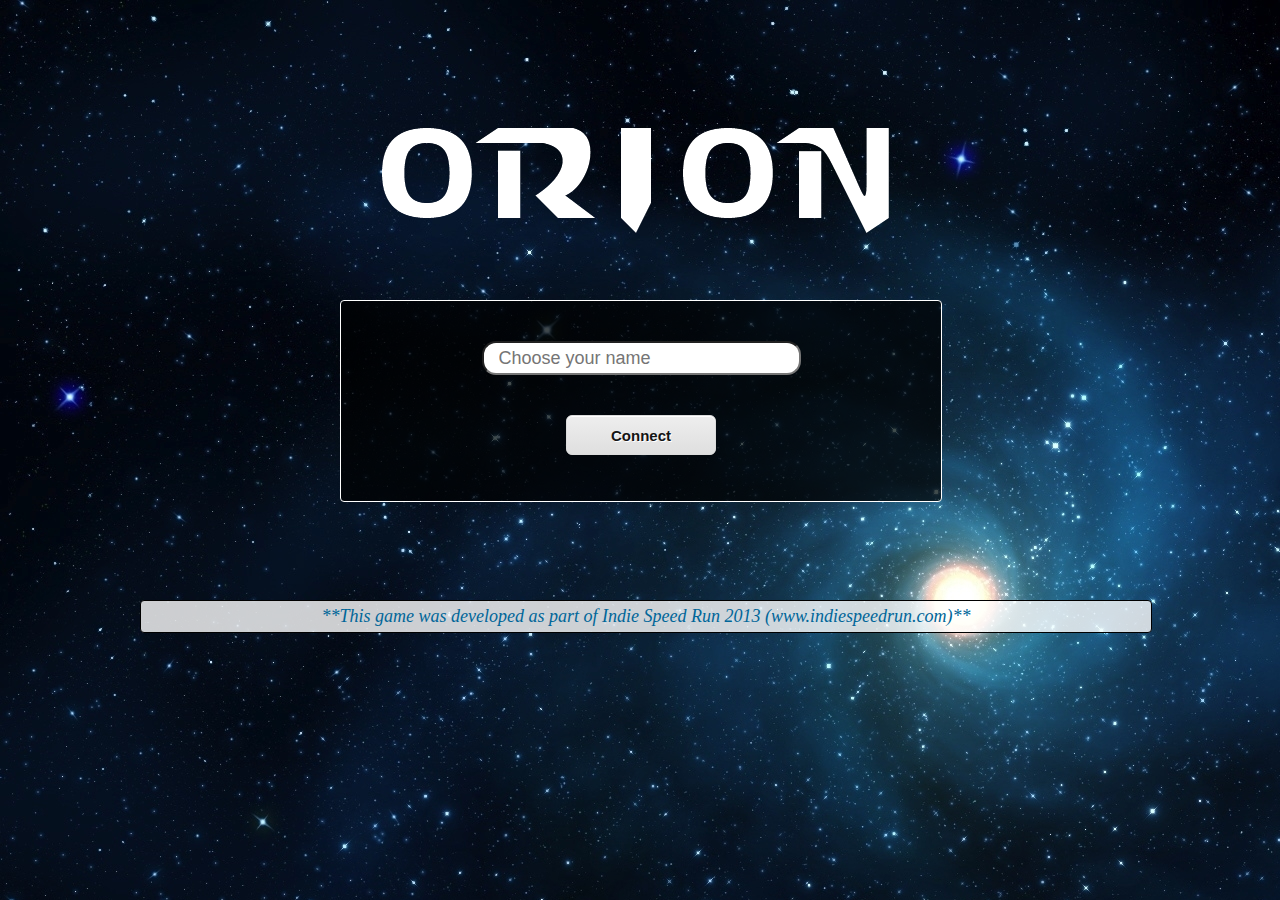
==== public_html/index.html @ eee2a3cc "Initial commit" ====
<!DOCTYPE html PUBLIC "-//W3C//DTD XHTML 1.0 Transitional//EN" "http://www.w3.org/TR/xhtml1/DTD/xhtml1-transitional.dtd">
<html lang="en">
	<head>
		<meta charset="utf-8">
		<link rel="icon" type="image/png" href="images/min-logo.png" />
		<link rel="stylesheet" type="text/css" href="css/global.css" />
		<title>FilthyEngine : Orion</title>
		<script src="js/library/Base.js"></script>
		<script src="js/library/jquery.js"></script>
        <script src="js/library/jquery.slimscroll.min.js"></script>
		<script src="js/library/socket.io.js"></script>
		<script src="js/FilthyEngine/FilthyEngine.js"></script>
		  
		<script src="js/main.js"></script>
		  
	</head>
	<body>
        <div id="engine-container">

        </div>
	</body>
</html>
---- public_html/css/global.css ----
* {
	margin:0;
	padding:0;


   font-family: Lucida Console;

    -webkit-user-select: none; /* webkit (safari, chrome) browsers */
    -moz-user-select: none; /* mozilla browsers */
    -khtml-user-select: none; /* webkit (konqueror) browsers */
    -ms-user-select: none; /* IE10+ */
}

*:focus{
    outline:0;
}

.prototype {
    display: none;
}

.button{
    -moz-box-shadow:inset 0px 1px 0px 0px #ffffff;
    -webkit-box-shadow:inset 0px 1px 0px 0px #ffffff;
    box-shadow:inset 0px 1px 0px 0px #ffffff;
    background:-webkit-gradient( linear, left top, left bottom, color-stop(0.05, #ededed), color-stop(1, #dfdfdf) );
    background:-moz-linear-gradient( center top, #ededed 5%, #dfdfdf 100% );
    filter:progid:DXImageTransform.Microsoft.gradient(startColorstr='#ededed', endColorstr='#dfdfdf');
    background-color:#ededed;
    -webkit-border-top-left-radius:6px;
    -moz-border-radius-topleft:6px;
    border-top-left-radius:6px;
    -webkit-border-top-right-radius:6px;
    -moz-border-radius-topright:6px;
    border-top-right-radius:6px;
    -webkit-border-bottom-right-radius:6px;
    -moz-border-radius-bottomright:6px;
    border-bottom-right-radius:6px;
    -webkit-border-bottom-left-radius:6px;
    -moz-border-radius-bottomleft:6px;
    border-bottom-left-radius:6px;
    text-indent:0;
    border:1px solid #dcdcdc;
    color:rgba(20,20,20,1);
    font-family:arial;
    font-size:15px;
    font-weight:bold;
    font-style:normal;
    height:40px;
    line-height:40px;
    width:150px;
    text-decoration:none;
    text-align:center;
    text-shadow:1px 1px 0px #ffffff;
    cursor:pointer;
}

.button:active {
    position:relative;
    top:1px;
    border:none;
}

.button:hover {
    background-color:#009900;
}

/****************************LOGIN*************************************/
#page_login, #page_lobbies, #page_create_lobby, #page_lobby {
	position:relative;
	background-image:url("../images/menu_space.jpg");
}

#page_login .orion_logo {
	position:absolute;
	top:100px;
	left:50%;
	margin-left:-300px;
	background-repeat:no-repeat;
	width:600px;
	height:150px;
	background-image:url("../images/orion_logo.png");
}

#page_login .login_box {
	position:absolute;
	width:600px;
	height:200px;
	top:300px;
	left:50%;
	margin-left:-300px;
	border:1px solid white;
	border-radius:4px;
    background-color:rgba(0,0,0,0.7);
}

#page_login .login_box #login_username {
	display:block;
	margin:auto;
	margin-top:40px;
	width:300px;
	height:30px;
	border-radius:14px;
	line-height:33px;
	font-size:18px;
    font-family:arial;
    padding-left:15px;
}

#page_login .login_box #login_username.error {
    border-color:red;
}

#page_login .login_box #login_button {
    display:block;
    margin:auto;
    margin-top:40px;
}

#page_login .indiespeedrun_credits {
    position:absolute;
    width:1000px;
    top:600px;
    left:50%;
    color:#006699;
    font-style:italic;
    font-size:18px;
    margin-left:-500px;
    background:rgba(255,255,255, 0.8);
    padding:5px;
    border:1px solid black;
    border-radius:4px;
    text-align: center;
}

/*************************LOBBIES********************************/
#page_lobbies .title {
    color:white;
    text-align: center;
    font-size:42px;
    padding-top:10px;
    margin-bottom:20px;
}

#page_lobbies .lobbylistcontainer {
    position:absolute;
    left:50%;
    margin-left:-300px;
    height: 400px;
    width: 600px;
    border:1px solid white;
    border-radius:4px;
    background-color:rgba(0,0,0,0.7);
    overflow:hidden;
}

#page_lobbies .lobbylist {
    padding:1px;
    overflow:hidden;
}

#page_lobbies .lobbylist .lobby {
	color:white;
	font-size:20px;
	border-bottom:1px groove white;
	cursor:pointer;
}

#page_lobbies .lobbylist .lobby:last-child {
    border-bottom:none;
}


#page_lobbies .lobbylist .lobby div {
	display:inline-block;
    padding:3px;
}

#page_lobbies .lobbylist .lobby.selected {
    background-color:rgba(80,80,80,0.8);
}

#page_lobbies .lobbylist .lobby .game_name {
	width:80%;
	border-right:1px solid white;
}

#page_lobbies .lobbylist .lobby .nPlayers {
	width:15%;
	text-align:center;
	color:lightgreen;
}

#page_lobbies #lobbies_button_container {
    position:absolute;
    top:525px;
    left:50%;
    margin-left:-260px;
}

#page_lobbies .lobbies_button {
    margin:0 15px;
}
/**************************CREATE LOBBY********************************/
#page_create_lobby .title {
    color:white;
    font-size:40px;
    position:absolute;
    top:150px;
    left:50%;
    width:300px;
    margin-left:-150px;
    text-align:center;
}

#page_create_lobby .create_lobby_container {
    position:absolute;
    width:600px;
    height:200px;
    top:220px;
    left:50%;
    margin-left:-300px;
    border:1px solid white;
    border-radius:4px;
    background-color:rgba(0,0,0,0.7);
}

#page_create_lobby .create_lobby_container .game_name_label {
    color:white;
    display:block;
    margin:auto;
    margin-top:20px;
    font-size:22px;
    text-align:center;
}

#page_create_lobby .create_lobby_container #game_name {
    display:block;
    margin:auto;
    margin-top:20px;
    width:300px;
    height:30px;
    border-radius:14px;
    line-height:33px;
    font-size:18px;
    font-family:arial;
    padding-left:15px;
}

#page_create_lobby .create_lobby_container .create_lobby_buttons_container{
    width:330px;
    display:block;
    margin:auto;
    margin-top:20px;
}

#page_create_lobby .create_lobby_container #create_lobby_button {
    margin-right:20px;
}

/****************************LOBBY***********************************/

#page_lobby .title {
    color:white;
    font-size:40px;
    position:absolute;
    top:20px;
    left:50%;
    width:300px;
    text-align:center;
    margin-left:-150px;
}

#page_lobby .players {
    position:absolute;
    top:100px;
    left:50%;
    width:600px;
    margin-left:-300px;
    height:75px;
    border:1px solid white;
    border-radius:4px;
    padding:10px;
    background-color:rgba(0,0,0,0.7);
    overflow:hidden;
}

#page_lobby .players .player {
    position:relative;
    color:white;
    font-size:20px;
    border-bottom:1px groove white;;
    cursor:pointer;
}

#page_lobby .players .player:last-child {
    border-bottom:none;
}


#page_lobby .players .player div {
    display:inline-block;
    padding:3px;
    height:32px;
}

#page_lobby .players .player.selected {
    background-color:rgba(80,80,80,0.8);
}

#page_lobby .players .player .name {
    width:80%;
    border-right:1px solid white;
    padding-top:2px;
}

#page_lobby .players .player .status {
    position:absolute;
    top:-5px;
    right:10px;
    width:15%;
    text-align:center;
    background-repeat: no-repeat;
    background-position:center;
}

#page_lobby .players .player .status.owner {
    background-image:url("../images/star.png");

}

#page_lobby .players .player .status.ready {
    background-image:url("../images/check.png");
}

#page_lobby .lobby_buttons_container {
    position:absolute;
    width:330px;
    top:225px;
    left:50%;
    margin-left:-165px;
}

#page_lobby .lobby_buttons_container .lobby_action_button{
    margin-right:20px;
}

/**********************Game**********************************/

#page_game #color_player{
    position:absolute;
    top:50%;
    left:50%;
    margin-left:-200px;
    margin-top:-20px;
    width:400px;
    height:40px;
    line-height:20px;
    text-align:center;
    background-color:white;
    border:1px solid black;
    border-radius:4px;
    opacity:0.8;
    color:white;
    -webkit-box-shadow: 0px 0px 30px rgba(50, 50, 50, 1);
    -moz-box-shadow:    0px 0px 30px rgba(50, 50, 50, 1);
    box-shadow:         0px 0px 30px rgba(50, 50, 50, 1);
    z-index:100;
}

#page_game .action_button{
    position:absolute;
    top:-99999999px;
    left:-99999999px;
    width:64px;
    height:64px;
    z-index:50;
    -webkit-box-shadow: 0px 0px 30px rgba(50, 50, 50, 1);
    -moz-box-shadow:    0px 0px 30px rgba(50, 50, 50, 1);
    box-shadow:         0px 0px 30px rgba(50, 50, 50, 1);

}

#page_game .create_units{
    background-image:url('../images/Motherships/buttons/icon_units.jpg');
}

#page_game .tech{
    background-image:url('../images/Motherships/buttons/icon_building.jpg');
}

#page_game .create_cargo{
    background-image:url('../images/Motherships/buttons/icon_cargo.jpg');
}

#page_game .create_builder{
    background-image:url('../images/Motherships/buttons/icon_builder.jpg');
}

#page_game .create_attack{
    background-image:url('../images/Motherships/buttons/icon_attack.jpg');
}
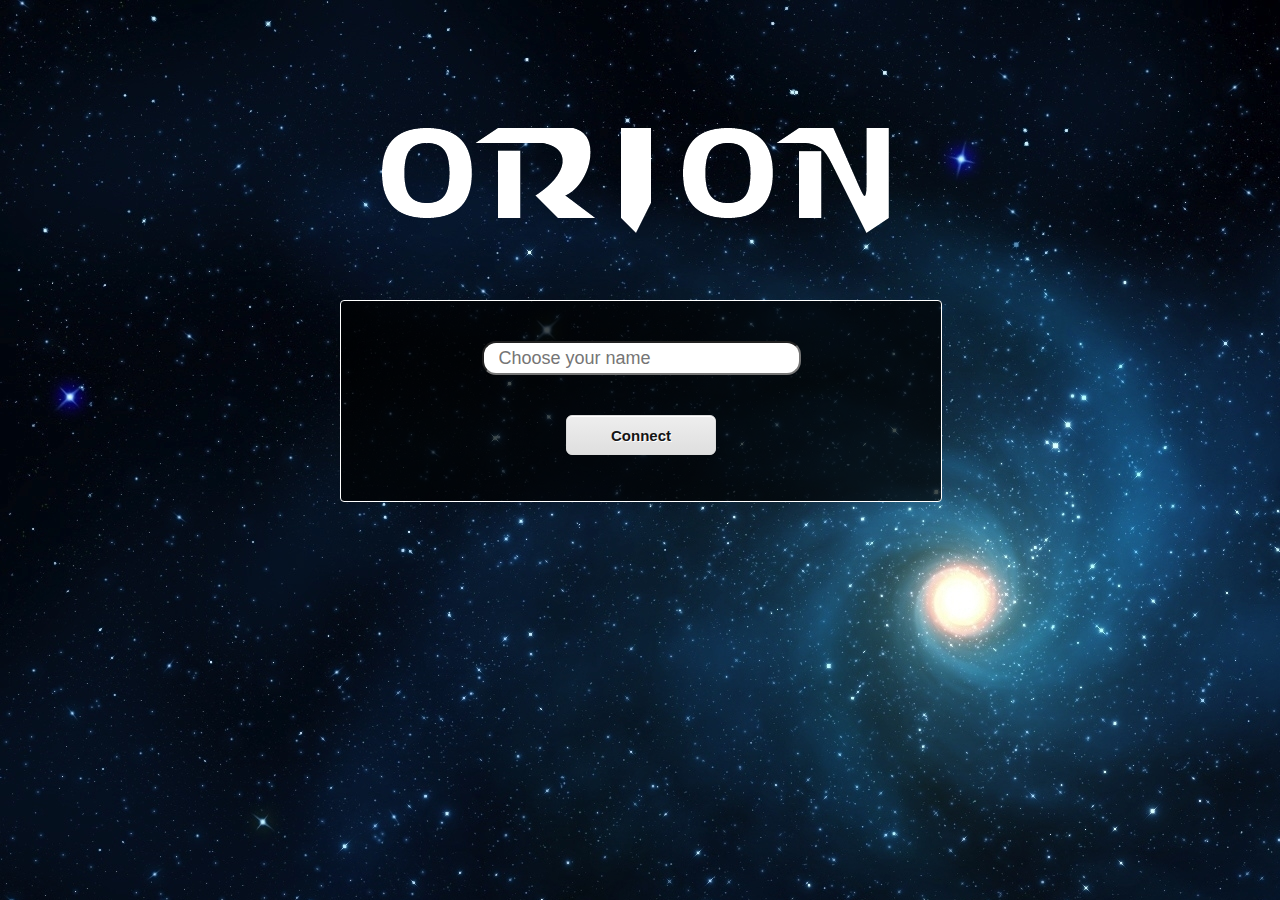
==== commit 9f742345: "Roadtrip" ====
--- a/public_html/index.html
+++ b/public_html/index.html
@@ -4,7 +4,7 @@
 		<meta charset="utf-8">
 		<link rel="icon" type="image/png" href="images/min-logo.png" />
 		<link rel="stylesheet" type="text/css" href="css/global.css" />
-		<title>FilthyEngine : Orion</title>
+		<title>Orion Wave</title>
 		<script src="js/library/Base.js"></script>
 		<script src="js/library/jquery.js"></script>
         <script src="js/library/jquery.slimscroll.min.js"></script>
